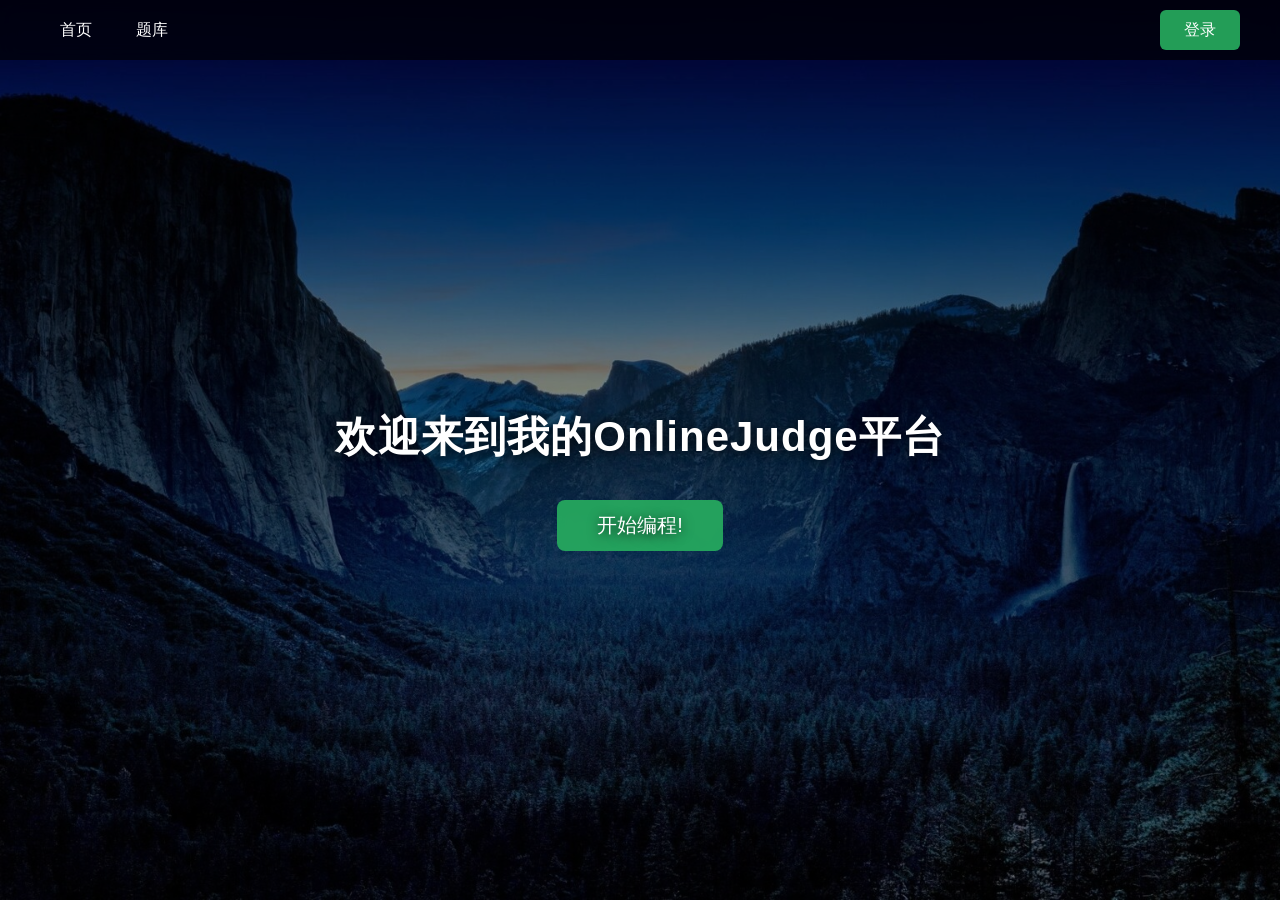
==== OnlineJudge/OnlineJudge/oj_server/Home/index.html @ cac5c8ec "Add files via upload" ====
<!DOCTYPE html>
<html lang="zh-CN">

<head>
    <meta charset="UTF-8">
    <meta http-equiv="X-UA-Compatible" content="IE=edge">
    <meta name="viewport" content="width=device-width, initial-scale=1.0">
    <title>OJ系统</title>
    <style>
        /* 全局样式重置与基础配置 */
        * {
            margin: 0;
            padding: 0;
            box-sizing: border-box;
        }

        html,
        body {
            width: 100%;
            height: 100%;
            overflow-x: hidden;
        }

        /* 核心背景图设置 */
        body {
            position: relative;
            /* 背景图路径：同目录下的1.jpg */
            background: url("1.jpg") center center / cover no-repeat fixed;
            font-family: -apple-system, BlinkMacSystemFont, "Segoe UI", Roboto, "Helvetica Neue", Arial, sans-serif;
        }

        /* 背景遮罩：解决文字和背景融合看不清的问题，可调整透明度 */
        body::before {
            content: "";
            position: absolute;
            top: 0;
            left: 0;
            width: 100%;
            height: 100%;
            background-color: rgba(0, 0, 0, 0.45);
            z-index: 0;
        }

        /* 容器全屏适配 */
        .container {
            width: 100%;
            height: 100%;
            display: flex;
            flex-direction: column;
        }

        /* 导航栏样式 - 与题库页风格统一，增加毛玻璃效果 */
        .container .navbar {
            position: relative;
            z-index: 10;
            width: 100%;
            height: 60px;
            background-color: rgba(0, 0, 0, 0.65);
            backdrop-filter: blur(10px);
            display: flex;
            align-items: center;
            justify-content: space-between;
            padding: 0 40px;
        }

        .container .navbar a {
            color: #ffffff;
            text-decoration: none;
            padding: 0 20px;
            height: 60px;
            line-height: 60px;
            font-size: 16px;
            font-weight: 500;
            transition: background-color 0.3s ease;
        }

        .container .navbar a:hover {
            background-color: rgba(255, 255, 255, 0.1);
        }

        .container .navbar .login {
            background-color: rgba(39, 174, 96, 0.9);
            border-radius: 6px;
            padding: 0 24px;
            height: 40px;
            line-height: 40px;
            margin-left: 20px;
        }

        .container .navbar .login:hover {
            background-color: rgba(46, 204, 113, 1);
        }

        /* 内容区域 - 垂直水平居中，适配所有屏幕 */
        .container .content {
            position: relative;
            z-index: 1;
            flex: 1;
            display: flex;
            flex-direction: column;
            align-items: center;
            justify-content: center;
            text-align: center;
            padding: 0 20px;
        }

        /* 文字样式优化 - 保证背景上的可读性 */
        .container .content .font_ {
            color: #ffffff;
            text-decoration: none;
            text-shadow: 0 2px 12px rgba(0, 0, 0, 0.8);
        }

        .container .content h1.font_ {
            font-size: 42px;
            font-weight: 700;
            letter-spacing: 1px;
            margin-bottom: 35px;
        }

        /* 开始编程按钮 - 醒目交互效果 */
        .container .content a.font_ {
            font-size: 20px;
            font-weight: 500;
            background-color: rgba(39, 174, 96, 0.9);
            padding: 12px 40px;
            border-radius: 8px;
            transition: all 0.3s ease;
            backdrop-filter: blur(5px);
        }

        .container .content a.font_:hover {
            background-color: rgba(46, 204, 113, 1);
            transform: translateY(-2px);
            box-shadow: 0 4px 15px rgba(39, 174, 96, 0.4);
        }
    </style>
</head>

<body>
    <div class="container">
        <!-- 导航栏 -->
        <div class="navbar">
            <div>
                <a href="/">首页</a>
                <a href="/all_questions">题库</a>
            </div>
            <a class="login" href="#">登录</a>
        </div>
        <!-- 网页核心内容 -->
        <div class="content">
            <h1 class="font_">欢迎来到我的OnlineJudge平台</h1>
            <a class="font_" href="/all_questions">开始编程!</a>
        </div>
    </div>
</body>

</html>
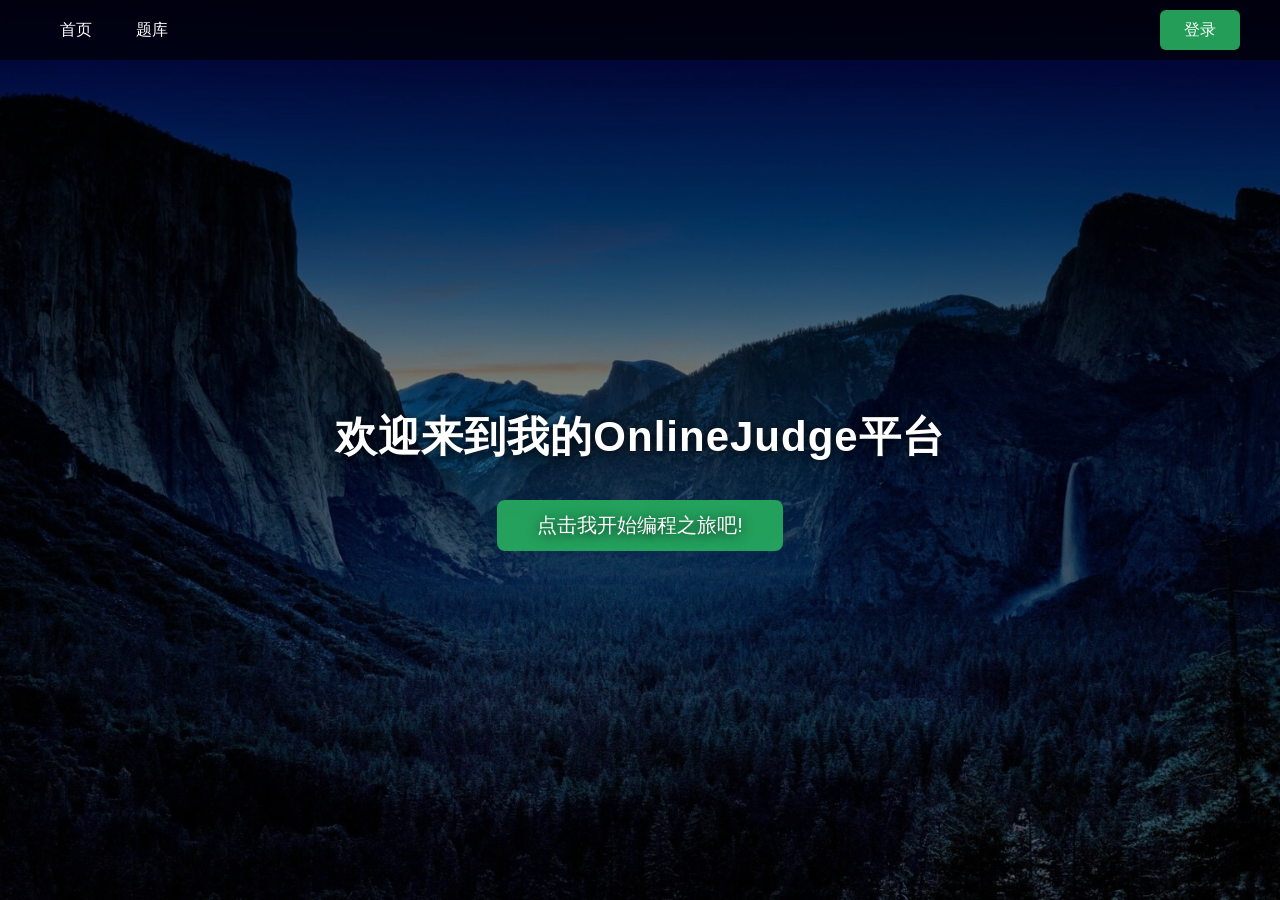
==== commit 894ceca9: "Add files via upload" ====
--- a/OnlineJudge/OnlineJudge/oj_server/Home/index.html
+++ b/OnlineJudge/OnlineJudge/oj_server/Home/index.html
@@ -1,3 +1,6 @@
+<!-- 首页 -->
+<!-- 首页 -->
+ <!-- 首页 -->
 <!DOCTYPE html>
 <html lang="zh-CN">
 
@@ -6,151 +9,23 @@
     <meta http-equiv="X-UA-Compatible" content="IE=edge">
     <meta name="viewport" content="width=device-width, initial-scale=1.0">
     <title>OJ系统</title>
-    <style>
-        /* 全局样式重置与基础配置 */
-        * {
-            margin: 0;
-            padding: 0;
-            box-sizing: border-box;
-        }
-
-        html,
-        body {
-            width: 100%;
-            height: 100%;
-            overflow-x: hidden;
-        }
-
-        /* 核心背景图设置 */
-        body {
-            position: relative;
-            /* 背景图路径：同目录下的1.jpg */
-            background: url("1.jpg") center center / cover no-repeat fixed;
-            font-family: -apple-system, BlinkMacSystemFont, "Segoe UI", Roboto, "Helvetica Neue", Arial, sans-serif;
-        }
-
-        /* 背景遮罩：解决文字和背景融合看不清的问题，可调整透明度 */
-        body::before {
-            content: "";
-            position: absolute;
-            top: 0;
-            left: 0;
-            width: 100%;
-            height: 100%;
-            background-color: rgba(0, 0, 0, 0.45);
-            z-index: 0;
-        }
-
-        /* 容器全屏适配 */
-        .container {
-            width: 100%;
-            height: 100%;
-            display: flex;
-            flex-direction: column;
-        }
-
-        /* 导航栏样式 - 与题库页风格统一，增加毛玻璃效果 */
-        .container .navbar {
-            position: relative;
-            z-index: 10;
-            width: 100%;
-            height: 60px;
-            background-color: rgba(0, 0, 0, 0.65);
-            backdrop-filter: blur(10px);
-            display: flex;
-            align-items: center;
-            justify-content: space-between;
-            padding: 0 40px;
-        }
-
-        .container .navbar a {
-            color: #ffffff;
-            text-decoration: none;
-            padding: 0 20px;
-            height: 60px;
-            line-height: 60px;
-            font-size: 16px;
-            font-weight: 500;
-            transition: background-color 0.3s ease;
-        }
-
-        .container .navbar a:hover {
-            background-color: rgba(255, 255, 255, 0.1);
-        }
-
-        .container .navbar .login {
-            background-color: rgba(39, 174, 96, 0.9);
-            border-radius: 6px;
-            padding: 0 24px;
-            height: 40px;
-            line-height: 40px;
-            margin-left: 20px;
-        }
-
-        .container .navbar .login:hover {
-            background-color: rgba(46, 204, 113, 1);
-        }
-
-        /* 内容区域 - 垂直水平居中，适配所有屏幕 */
-        .container .content {
-            position: relative;
-            z-index: 1;
-            flex: 1;
-            display: flex;
-            flex-direction: column;
-            align-items: center;
-            justify-content: center;
-            text-align: center;
-            padding: 0 20px;
-        }
-
-        /* 文字样式优化 - 保证背景上的可读性 */
-        .container .content .font_ {
-            color: #ffffff;
-            text-decoration: none;
-            text-shadow: 0 2px 12px rgba(0, 0, 0, 0.8);
-        }
-
-        .container .content h1.font_ {
-            font-size: 42px;
-            font-weight: 700;
-            letter-spacing: 1px;
-            margin-bottom: 35px;
-        }
-
-        /* 开始编程按钮 - 醒目交互效果 */
-        .container .content a.font_ {
-            font-size: 20px;
-            font-weight: 500;
-            background-color: rgba(39, 174, 96, 0.9);
-            padding: 12px 40px;
-            border-radius: 8px;
-            transition: all 0.3s ease;
-            backdrop-filter: blur(5px);
-        }
-
-        .container .content a.font_:hover {
-            background-color: rgba(46, 204, 113, 1);
-            transform: translateY(-2px);
-            box-shadow: 0 4px 15px rgba(39, 174, 96, 0.4);
-        }
-    </style>
+    <link rel="stylesheet" href="index.css">
 </head>
-
+<!-- 首页 -->
 <body>
     <div class="container">
         <!-- 导航栏 -->
         <div class="navbar">
             <div>
                 <a href="/">首页</a>
-                <a href="/all_questions">题库</a>
+                <a href="/questionsList">题库</a>
             </div>
             <a class="login" href="#">登录</a>
         </div>
         <!-- 网页核心内容 -->
         <div class="content">
             <h1 class="font_">欢迎来到我的OnlineJudge平台</h1>
-            <a class="font_" href="/all_questions">开始编程!</a>
+            <a class="font_" href="/questionsList">点击我开始编程之旅吧!</a>
         </div>
     </div>
 </body>
--- a/OnlineJudge/OnlineJudge/oj_server/Home/index.css
+++ b/OnlineJudge/OnlineJudge/oj_server/Home/index.css
@@ -0,0 +1,127 @@
+/* 全局样式重置与基础配置 */
+* {
+    margin: 0;
+    padding: 0;
+    box-sizing: border-box;
+}
+
+html,
+body {
+    width: 100%;
+    height: 100%;
+    overflow-x: hidden;
+}
+
+/* 核心背景图设置 */
+body {
+    position: relative;
+    /* 背景图路径：同目录下的1.jpg */
+    background: url("1.jpg") center center / cover no-repeat fixed;
+    font-family: -apple-system, BlinkMacSystemFont, "Segoe UI", Roboto, "Helvetica Neue", Arial, sans-serif;
+}
+
+/* 背景遮罩：解决文字和背景融合看不清的问题，可调整透明度 */
+body::before {
+    content: "";
+    position: absolute;
+    top: 0;
+    left: 0;
+    width: 100%;
+    height: 100%;
+    background-color: rgba(0, 0, 0, 0.45);
+    z-index: 0;
+}
+
+/* 容器全屏适配 */
+.container {
+    width: 100%;
+    height: 100%;
+    display: flex;
+    flex-direction: column;
+}
+
+/* 导航栏样式 - 与题库页风格统一，增加毛玻璃效果 */
+.container .navbar {
+    position: relative;
+    z-index: 10;
+    width: 100%;
+    height: 60px;
+    background-color: rgba(0, 0, 0, 0.65);
+    backdrop-filter: blur(10px);
+    display: flex;
+    align-items: center;
+    justify-content: space-between;
+    padding: 0 40px;
+}
+
+.container .navbar a {
+    color: #ffffff;
+    text-decoration: none;
+    padding: 0 20px;
+    height: 60px;
+    line-height: 60px;
+    font-size: 16px;
+    font-weight: 500;
+    transition: background-color 0.3s ease;
+}
+
+.container .navbar a:hover {
+    background-color: rgba(255, 255, 255, 0.1);
+}
+
+.container .navbar .login {
+    background-color: rgba(39, 174, 96, 0.9);
+    border-radius: 6px;
+    padding: 0 24px;
+    height: 40px;
+    line-height: 40px;
+    margin-left: 20px;
+}
+
+.container .navbar .login:hover {
+    background-color: rgba(46, 204, 113, 1);
+}
+
+/* 内容区域 - 垂直水平居中，适配所有屏幕 */
+.container .content {
+    position: relative;
+    z-index: 1;
+    flex: 1;
+    display: flex;
+    flex-direction: column;
+    align-items: center;
+    justify-content: center;
+    text-align: center;
+    padding: 0 20px;
+}
+
+/* 文字样式优化 - 保证背景上的可读性 */
+.container .content .font_ {
+    color: #ffffff;
+    text-decoration: none;
+    text-shadow: 0 2px 12px rgba(0, 0, 0, 0.8);
+}
+
+.container .content h1.font_ {
+    font-size: 42px;
+    font-weight: 700;
+    letter-spacing: 1px;
+    margin-bottom: 35px;
+}
+
+/* 开始编程按钮 - 醒目交互效果 */
+.container .content a.font_ {
+    font-size: 20px;
+    font-weight: 500;
+    background-color: rgba(39, 174, 96, 0.9);
+    padding: 12px 40px;
+    border-radius: 8px;
+    transition: all 0.3s ease;
+    backdrop-filter: blur(5px);
+}
+
+.container .content a.font_:hover {
+    background-color: rgba(46, 204, 113, 1);
+    transform: translateY(-2px);
+    box-shadow: 0 4px 15px rgba(39, 174, 96, 0.4);
+}
